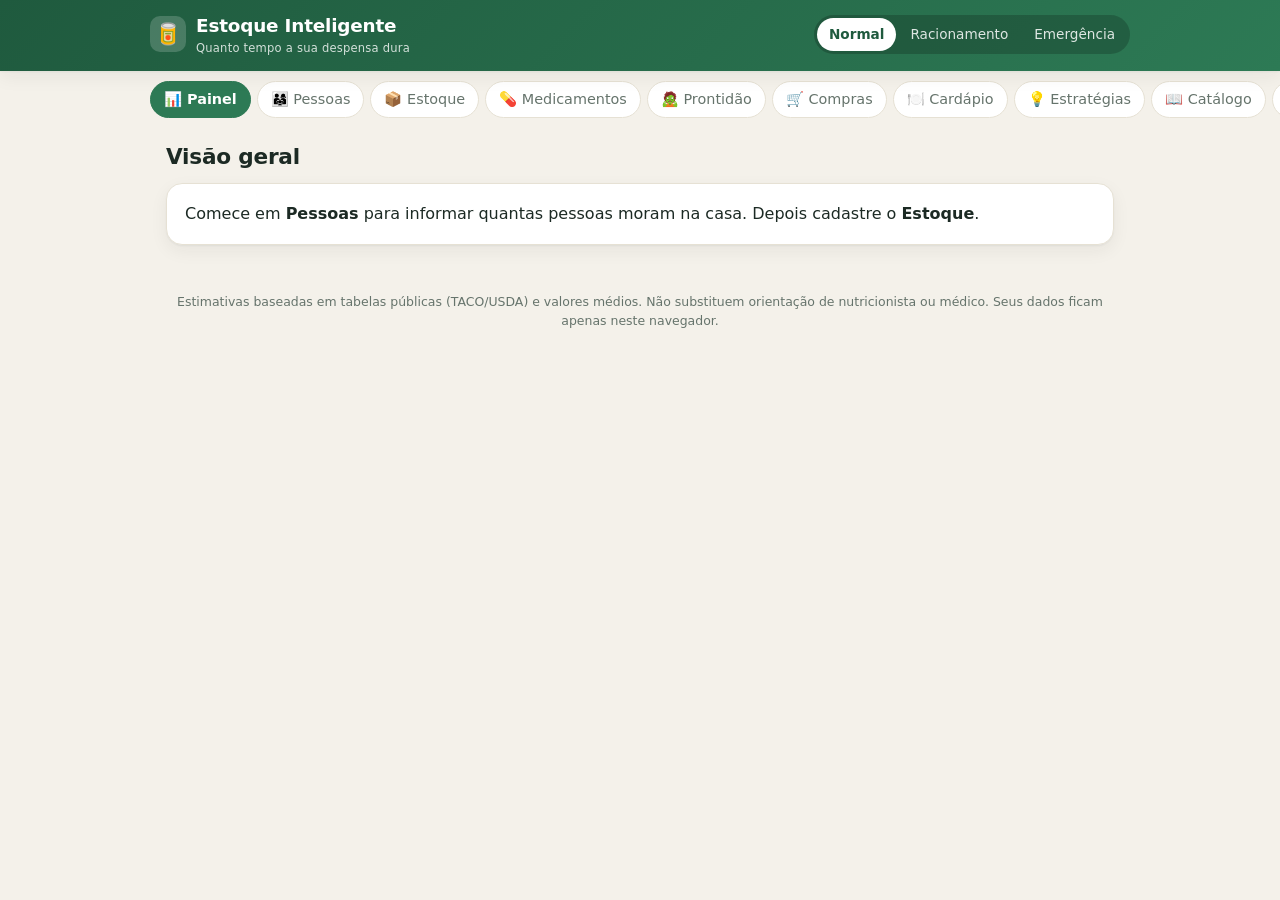
==== index.html @ f458c365 "Aba Prontidão: pontuação, mochila de fuga, plano da família e cenários de emergência - Pontuação de " ====
<!doctype html>
<html lang="pt-BR">
<head>
<meta charset="utf-8">
<meta name="viewport" content="width=device-width, initial-scale=1">
<title>Estoque Inteligente</title>
<meta name="description" content="Controle de alimentos armazenados e quanto tempo duram para a sua família.">
<meta name="theme-color" content="#2f6f4e">
<link rel="manifest" href="manifest.webmanifest">
<link rel="icon" href="icons/icon.svg" type="image/svg+xml">
<link rel="apple-touch-icon" href="icons/icon-192.png">
<link rel="stylesheet" href="css/style.css">
</head>
<body>
<header class="top">
  <div class="top-in">
    <div class="brand"><span class="logo" aria-hidden="true">🥫</span><div><strong>Estoque Inteligente</strong><small>Quanto tempo a sua despensa dura</small></div></div>
    <div id="modo" class="seg" role="group" aria-label="Modo de consumo"></div>
  </div>
</header>
<nav class="tabs" aria-label="Seções"><div id="tabs" class="tabs-in" role="tablist"></div></nav>
<main id="view" tabindex="-1"></main>
<footer class="foot">
  Estimativas baseadas em tabelas públicas (TACO/USDA) e valores médios. Não substituem orientação de nutricionista ou médico.
  Seus dados ficam apenas neste navegador.
</footer>
<script src="js/data.js"></script>
<script src="js/taco.js"></script>
<script src="js/meds.js"></script>
<script src="js/prontidao.js"></script>
<script src="js/engine.js"></script>
<script src="js/app.js"></script>
<script>
if ("serviceWorker" in navigator && location.protocol.indexOf("http") === 0) {
  window.addEventListener("load", function () { navigator.serviceWorker.register("sw.js").catch(function () {}); });
}
</script>
</body>
</html>
---- css/style.css ----
:root {
  --bg: #f4f1ea; --bg2: #ebe7dc; --card: #ffffff; --ink: #1c2a24; --muted: #66746c; --line: #e6e1d4;
  --brand: #2d7a55; --brand-2: #1f5a3e; --brand-soft: #e3f1e9; --brand-ink: #ffffff;
  --accent: #e0a23b; --ok: #2d7a55; --warn: #c98512; --bad: #c4423a; --info: #2f6db2;
  --ok-soft: #e3f1e9; --warn-soft: #fbf0d9; --bad-soft: #fae6e3; --info-soft: #e4eefa;
  --bar: #ece8dc; --shadow: 0 1px 2px rgba(28,42,36,.05), 0 6px 18px rgba(28,42,36,.06);
  --r: 16px;
}
@media (prefers-color-scheme: dark) {
  :root { --bg: #101613; --bg2: #18201c; --card: #19211d; --ink: #e8eee9; --muted: #93a39a; --line: #2a352f;
    --brand: #4fb184; --brand-2: #3a9a6e; --brand-soft: #1d3228; --brand-ink: #08130d; --accent: #e8b550;
    --ok: #55b98b; --warn: #e5a93f; --bad: #ee7b72; --info: #7db3ec;
    --ok-soft: #1b3126; --warn-soft: #382d14; --bad-soft: #3a1f1c; --info-soft: #1a2a3d;
    --bar: #26312b; --shadow: 0 1px 2px rgba(0,0,0,.3), 0 6px 18px rgba(0,0,0,.25); }
}
* { box-sizing: border-box; }
html { scroll-behavior: smooth; }
body { margin: 0; background: var(--bg); color: var(--ink); font: 16px/1.5 system-ui, -apple-system, "Segoe UI", Roboto, sans-serif; -webkit-font-smoothing: antialiased; }

/* Cabeçalho */
.top { position: sticky; top: 0; z-index: 20; background: linear-gradient(135deg, var(--brand-2), var(--brand)); color: #fff; padding: 12px 16px 14px; box-shadow: var(--shadow); }
.top-in { max-width: 980px; margin: 0 auto; display: flex; align-items: center; justify-content: space-between; gap: 12px; flex-wrap: wrap; }
.brand { display: flex; align-items: center; gap: 10px; font-size: 1.15rem; letter-spacing: -.01em; }
.brand .logo { width: 36px; height: 36px; border-radius: 10px; background: rgba(255,255,255,.18); display: grid; place-items: center; font-size: 1.3rem; }
.brand small { display: block; font-size: .72rem; opacity: .8; font-weight: 400; letter-spacing: .02em; }
.seg { display: inline-flex; background: rgba(0,0,0,.2); border-radius: 99px; padding: 3px; gap: 2px; }
.seg button { border: 0; background: transparent; color: rgba(255,255,255,.85); font: inherit; font-size: .85rem; padding: 6px 12px; border-radius: 99px; cursor: pointer; transition: background .15s; }
.seg button[aria-pressed="true"] { background: #fff; color: var(--brand-2); font-weight: 700; }
.tabs { display: flex; gap: 6px; overflow-x: auto; padding: 10px 12px; background: var(--bg); scrollbar-width: none; }
.tabs::-webkit-scrollbar { display: none; }
.tabs-in { display: flex; gap: 6px; max-width: 980px; margin: 0 auto; width: 100%; }
.tabs button { flex: 0 0 auto; border: 1px solid var(--line); background: var(--card); color: var(--muted); padding: 7px 13px; border-radius: 99px; font: inherit; font-size: .9rem; cursor: pointer; transition: all .15s; white-space: nowrap; }
.tabs button:hover { color: var(--ink); }
.tabs button[aria-selected="true"] { background: var(--brand); border-color: var(--brand); color: var(--brand-ink); font-weight: 600; }

main { max-width: 980px; margin: 0 auto; padding: 8px 16px 24px; outline: none; animation: fade .25s ease; }
@keyframes fade { from { opacity: 0; transform: translateY(4px); } to { opacity: 1; transform: none; } }
@media (prefers-reduced-motion: reduce) { main { animation: none; } html { scroll-behavior: auto; } }
h1, h2, h3 { line-height: 1.25; margin: 0 0 8px; letter-spacing: -.01em; }
h2 { font-size: 1.35rem; margin: 8px 0 12px; }
h3 { font-size: 1.02rem; }
p { margin: 6px 0; }

/* Cartões */
.card { background: var(--card); border: 1px solid var(--line); border-radius: var(--r); padding: 18px; margin-bottom: 16px; box-shadow: var(--shadow); }
.card > h3:first-child { display: flex; align-items: center; gap: 8px; }
.grid { display: grid; gap: 12px; grid-template-columns: repeat(auto-fit, minmax(210px, 1fr)); margin-bottom: 16px; }
.muted { color: var(--muted); font-size: .88rem; }

/* Hero do painel */
.hero { display: grid; grid-template-columns: auto 1fr; gap: 22px; align-items: center; background: linear-gradient(160deg, var(--card), var(--brand-soft)); }
.ring { position: relative; width: 168px; height: 168px; }
.ring svg { transform: rotate(-90deg); width: 100%; height: 100%; }
.ring .trk { stroke: var(--bar); } .ring .val { stroke: var(--brand); transition: stroke-dashoffset .6s ease; stroke-linecap: round; }
.ring.warn .val { stroke: var(--warn); } .ring.bad .val { stroke: var(--bad); }
.ring .mid { position: absolute; inset: 0; display: grid; place-content: center; text-align: center; }
.ring .mid b { font-size: 2.3rem; line-height: 1; letter-spacing: -.03em; }
.ring .mid span { font-size: .78rem; color: var(--muted); }
.hero h2 { margin: 0 0 4px; font-size: 1.3rem; }
.chips { display: flex; flex-wrap: wrap; gap: 6px; margin-top: 10px; }
.chip { font-size: .8rem; padding: 3px 10px; border-radius: 99px; background: var(--bg2); color: var(--muted); }
@media (max-width: 560px) { .hero { grid-template-columns: 1fr; justify-items: center; text-align: center; } .chips { justify-content: center; } }

/* KPIs */
.kpi { background: var(--card); border: 1px solid var(--line); border-radius: var(--r); padding: 14px 16px; box-shadow: var(--shadow); position: relative; overflow: hidden; }
.kpi::before { content: ""; position: absolute; left: 0; top: 0; bottom: 0; width: 4px; background: var(--ok); }
.kpi.warn::before { background: var(--warn); } .kpi.bad::before { background: var(--bad); }
.kpi .ic { font-size: 1.3rem; }
.kpi .l { color: var(--muted); font-size: .82rem; }
.kpi .v { font-size: 1.7rem; font-weight: 750; line-height: 1.15; letter-spacing: -.02em; margin: 2px 0; }
.kpi.ok .v { color: var(--ok); } .kpi.warn .v { color: var(--warn); } .kpi.bad .v { color: var(--bad); }

/* Barras */
.bar { height: 10px; background: var(--bar); border-radius: 99px; overflow: hidden; }
.bar > i { display: block; height: 100%; background: var(--brand); border-radius: 99px; transition: width .5s ease; }
.bar.bad > i { background: var(--bad); } .bar.warn > i { background: var(--warn); }

/* Tabelas */
table { width: 100%; border-collapse: collapse; font-size: .92rem; }
th, td { text-align: left; padding: 10px 8px; border-bottom: 1px solid var(--line); vertical-align: middle; }
tbody tr:last-child td { border-bottom: 0; }
tbody tr:hover { background: var(--bg); }
th { color: var(--muted); font-weight: 600; font-size: .74rem; text-transform: uppercase; letter-spacing: .05em; }
td.num, th.num { text-align: right; font-variant-numeric: tabular-nums; }
.scroll { overflow-x: auto; margin: 0 -4px; padding: 0 4px; }
.fname { display: flex; align-items: center; gap: 10px; }
.fname .em { font-size: 1.35rem; width: 32px; height: 32px; display: grid; place-items: center; background: var(--bg2); border-radius: 10px; flex: 0 0 auto; }

/* Formulários */
label { display: block; font-size: .8rem; color: var(--muted); margin-bottom: 3px; font-weight: 500; }
input, select, button { font: inherit; }
input, select { width: 100%; padding: 9px 11px; border: 1px solid var(--line); border-radius: 10px; background: var(--bg); color: var(--ink); transition: border-color .15s, box-shadow .15s; }
input:focus, select:focus { outline: none; border-color: var(--brand); box-shadow: 0 0 0 3px var(--brand-soft); }
td input { padding: 5px 8px; }
button:focus-visible, .tabs button:focus-visible, .seg button:focus-visible { outline: 2px solid var(--accent); outline-offset: 2px; }
.form { display: grid; gap: 12px; grid-template-columns: repeat(auto-fit, minmax(150px, 1fr)); align-items: end; }
.btn { background: var(--brand); color: var(--brand-ink); border: 0; border-radius: 10px; padding: 10px 16px; cursor: pointer; font-weight: 650; transition: filter .15s, transform .05s; }
.btn:hover { filter: brightness(1.08); } .btn:active { transform: translateY(1px); }
.btn.sec { background: transparent; color: var(--ink); border: 1px solid var(--line); }
.btn.del { background: transparent; color: var(--bad); border: 1px solid var(--line); padding: 4px 10px; font-weight: 500; }
.btn.del:hover { background: var(--bad-soft); }
.tag { display: inline-block; padding: 1px 9px; border-radius: 99px; font-size: .74rem; background: var(--brand-soft); color: var(--brand); font-weight: 600; }
.tag.src { background: var(--info-soft); color: var(--info); } .tag.est { background: var(--bg2); color: var(--muted); }

/* Sugestões */
.sug { display: flex; gap: 12px; padding: 12px 14px; margin: 8px 0; border-radius: 12px; background: var(--info-soft); }
.sug .ic { font-size: 1.2rem; line-height: 1.4; }
.sug b { display: block; }
.sug.alto { background: var(--bad-soft); } .sug.medio { background: var(--warn-soft); } .sug.ok { background: var(--ok-soft); }
.empty { color: var(--muted); padding: 28px 12px; text-align: center; background: var(--card); border: 1px dashed var(--line); border-radius: var(--r); }
.empty big { display: block; font-size: 2.2rem; margin-bottom: 6px; }
.row2 { display: grid; gap: 16px; grid-template-columns: repeat(auto-fit, minmax(300px, 1fr)); }
.row2 > .card { margin-bottom: 0; }
.row2 { margin-bottom: 16px; }
.flex { display: flex; gap: 8px; flex-wrap: wrap; align-items: center; }
.between { justify-content: space-between; }
.disclaimer { border-radius: 12px; padding: 10px 14px; font-size: .88rem; margin: 12px 0 0; background: var(--warn-soft); }
.meal { margin-bottom: 10px; }
.menu-day { display: grid; grid-template-columns: 64px 1fr; gap: 14px; }
.menu-day .dnum { background: var(--brand-soft); color: var(--brand); border-radius: 12px; display: grid; place-content: center; text-align: center; font-weight: 700; line-height: 1.1; }
.menu-day .dnum small { font-weight: 500; font-size: .7rem; }
.foot { max-width: 980px; margin: 0 auto; padding: 8px 16px 40px; color: var(--muted); font-size: .78rem; text-align: center; }
@media (max-width: 560px) {
  main { padding: 4px 12px 20px; } .grid { grid-template-columns: 1fr 1fr; gap: 10px; } .kpi { padding: 12px; } .kpi .v { font-size: 1.35rem; }
  .seg { width: 100%; } .seg button { flex: 1; padding: 6px 4px; font-size: .8rem; }
}

/* Macronutrientes */
.macro-wrap { display: grid; grid-template-columns: 150px 1fr; gap: 20px; align-items: center; margin-top: 8px; }
.donut { position: relative; width: 150px; height: 150px; }
.donut svg { width: 100%; height: 100%; }
.donut .mid { position: absolute; inset: 0; display: grid; place-content: center; text-align: center; }
.donut .mid b { font-size: 1.35rem; line-height: 1.1; } .donut .mid span { font-size: .7rem; color: var(--muted); }
.macro-list { display: grid; gap: 14px; }
.macro .bar { margin: 6px 0 4px; }
.macro .dot { display: inline-block; width: 10px; height: 10px; border-radius: 50%; margin-right: 6px; }
.macro .src { font-size: .8rem; }
@media (max-width: 560px) { .macro-wrap { grid-template-columns: 1fr; justify-items: center; } .macro-list { width: 100%; } }

/* Seletor com busca */
.combo { position: relative; }
.combo ul { position: absolute; z-index: 30; left: 0; right: 0; top: calc(100% + 4px); max-height: 320px; overflow-y: auto; margin: 0; padding: 4px; list-style: none; background: var(--card); border: 1px solid var(--line); border-radius: 12px; box-shadow: 0 10px 30px rgba(0,0,0,.18); }
.combo li[role=option] { display: flex; align-items: center; gap: 10px; padding: 7px 8px; border-radius: 8px; cursor: pointer; }
.combo li[role=option] small { display: block; color: var(--muted); font-size: .74rem; }
.combo li[aria-selected=true] { background: var(--brand-soft); }
.combo .em { font-size: 1.2rem; width: 30px; height: 30px; display: grid; place-items: center; background: var(--bg2); border-radius: 8px; flex: 0 0 auto; }
.combo .none, .combo .more { padding: 8px; color: var(--muted); font-size: .9rem; } .combo .none .btn, .combo .more .btn { margin-top: 6px; width: 100%; }
tbody tr[hidden] { display: none; }
@media (max-width: 560px) { .combo { grid-column: 1 / -1; } }

/* ---------- Relatório para imprimir ---------- */
.rel-sheet { background: #fff; color: #111; border: 1px solid var(--line); border-radius: 12px; padding: 16px; margin-bottom: 18px; overflow-x: auto; }
.rel-sheet h1 { font-size: 1.25rem; margin: 0 0 2px; color: #111; }
.rel-head { display: flex; justify-content: space-between; align-items: flex-start; gap: 16px; flex-wrap: wrap; margin-bottom: 10px; }
.rel-sheet .rs { font-size: .8rem; color: #444; }
.rel-kpis { display: flex; gap: 8px; }
.rk { border: 1.5px solid #222; border-radius: 6px; padding: 4px 10px; min-width: 112px; }
.rk .rl { font-size: .7rem; color: #444; } .rk .rv { font-size: 1.15rem; font-weight: 800; line-height: 1.15; } .rk .rs { font-size: .68rem; }
.rel-t { width: 100%; border-collapse: collapse; font-size: .78rem; table-layout: fixed; color: #111; }
.rel-t th, .rel-t td { border: 1px solid #777; padding: 3px 5px; vertical-align: middle; background: #fff; color: #111; text-transform: none; letter-spacing: 0; }
.rel-t th { background: #e9e9e9; font-size: .7rem; text-align: center; font-weight: 700; }
.rel-t td.c { text-align: center; } .rel-t small { color: #444; font-size: .66rem; }
.rel-t tr.grp td { background: #f0f0f0; font-weight: 700; font-size: .72rem; padding: 2px 6px; }
.rel-t td.rest { height: 8mm; } .rel-t tbody.g { break-inside: avoid; page-break-inside: avoid; }
.rel-t td.bx { line-height: 1; padding: 3px; }
.rel-t.menu td { vertical-align: top; font-size: .74rem; line-height: 1.35; height: 16mm; }
.rel-t.menu th:first-child { width: 8%; }
.box { display: inline-block; width: 4.3mm; height: 4.3mm; border: 1px solid #222; margin: 0 .4mm .4mm 0; font-size: 5px; line-height: 4.3mm; text-align: center; color: #888; font-style: normal; vertical-align: middle; }
.box.big { width: 7mm; height: 7mm; display: block; margin: 1px auto 0; }
.rel-foot { font-size: .74rem; margin-top: 8px; color: #333; }
.cal-grid { display: grid; grid-template-columns: repeat(10, 1fr); gap: 3px; }
.cal { border: 1px solid #555; border-radius: 4px; padding: 2px 3px; min-height: 14.5mm; font-size: .7rem; text-align: center; background: #fff; color: #111; position: relative; }
.cal b { font-size: .85rem; display: block; line-height: 1.1; } .cal span { color: #555; font-size: .62rem; display: block; }
.cal.sem { background: repeating-linear-gradient(45deg, #fff, #fff 3px, #ddd 3px, #ddd 4px); }
.cal.marca { border: 2px solid #000; } .cal em { display: block; font-style: normal; font-size: .58rem; font-weight: 700; line-height: 1.15; }

@media print {
  @page { size: A4 landscape; margin: 8mm; }
  :root { --bg: #fff; --card: #fff; --ink: #000; --muted: #333; --line: #999; }
  html, body { background: #fff !important; color: #000 !important; font-size: 12px; }
  .top, .tabs, .foot, .no-print, footer { display: none !important; }
  main { max-width: none !important; padding: 0 !important; animation: none !important; }
  .rel-sheet { border: 0; border-radius: 0; padding: 0; margin: 0; overflow: visible; page-break-after: always; break-after: page; }
  .rel-sheet:last-of-type { page-break-after: auto; break-after: auto; }
  .rel-t thead { display: table-header-group; }
  .rel-t tr { page-break-inside: avoid; break-inside: avoid; }
  .rel-t th, .rel-t td, .cal, .rk, .box, .rel-t tr.grp td, .cal.sem { -webkit-print-color-adjust: exact; print-color-adjust: exact; }
}
@media (max-width: 560px) { .cal-grid { grid-template-columns: repeat(5, 1fr); } }

/* Medicamentos */
.tag.bad { background: var(--bad-soft); color: var(--bad); } .tag.warn { background: var(--warn-soft); color: var(--warn); }
b.bad { color: var(--bad); } b.warn { color: var(--warn); } b.ok { color: var(--ok); }
details.dica { border-top: 1px solid var(--line); padding: 8px 0; } details.dica:first-of-type { border-top: 0; }
details.dica summary { cursor: pointer; font-weight: 600; } details.dica p { margin: 6px 0 2px; color: var(--ink); }

/* Prontidão */
.pr-hero { display: flex; align-items: center; gap: 18px; margin-bottom: 12px; }
.pr-num { width: 104px; height: 104px; border-radius: 50%; display: grid; place-content: center; text-align: center; border: 8px solid var(--brand); flex: 0 0 auto; }
.pr-num b { font-size: 2.2rem; line-height: 1; } .pr-num span { font-size: .7rem; color: var(--muted); }
.pr-hero h2 { margin: 0; }
.chk { display: flex; gap: 10px; align-items: flex-start; padding: 7px 0; border-top: 1px solid var(--line); cursor: pointer; }
.chk input { width: 20px; height: 20px; margin-top: 2px; flex: 0 0 auto; accent-color: var(--brand); }
.chk small { color: var(--muted); }
details.area summary { cursor: pointer; display: flex; justify-content: space-between; gap: 10px; align-items: center; list-style: none; }
details.area summary::-webkit-details-marker { display: none; }
.rel-2col { display: grid; grid-template-columns: 1fr 1fr; gap: 12px; }
.rel-t.plan td { height: 11mm; vertical-align: top; }
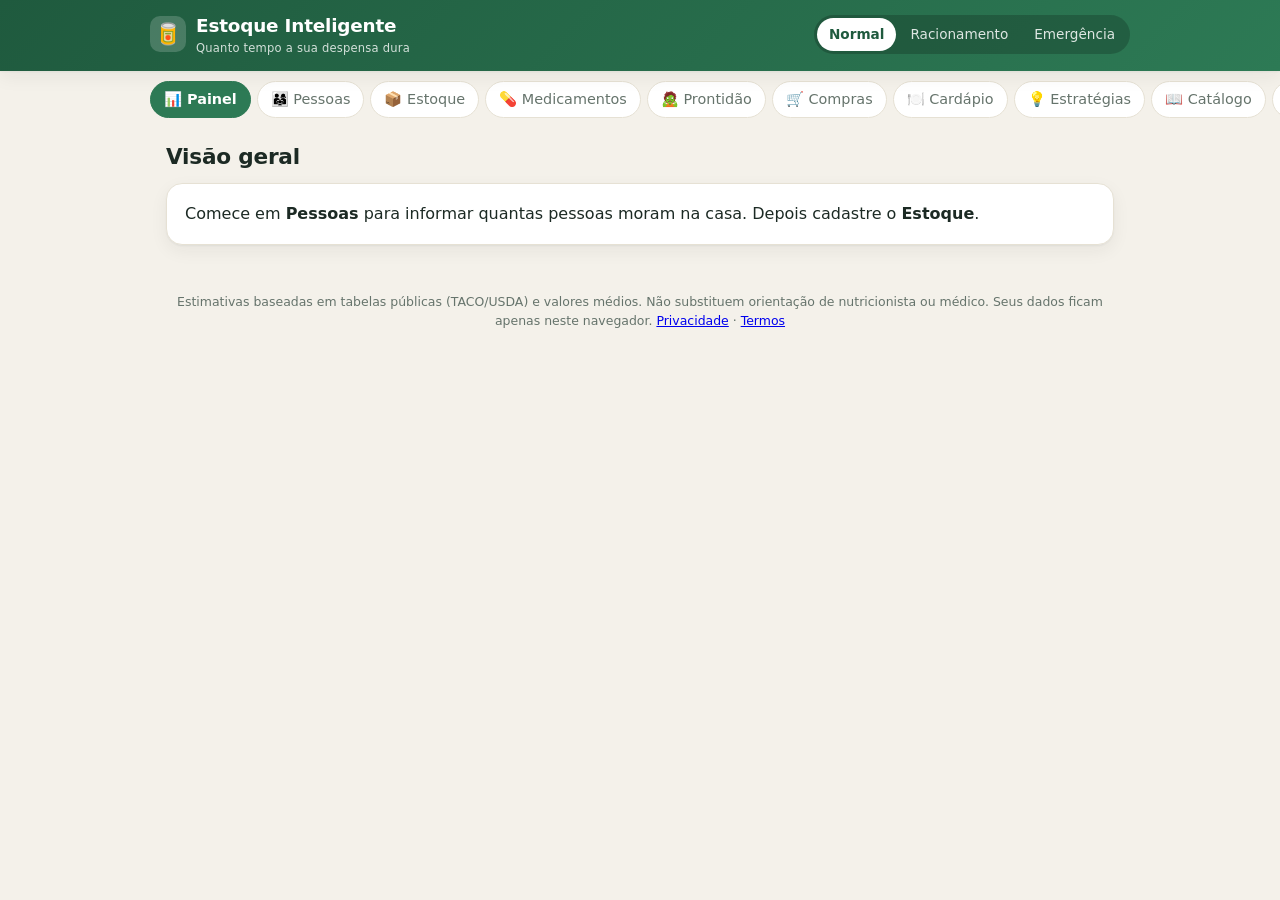
==== commit 289d7f4d: "Páginas de Política de Privacidade e Termos de Serviço - privacidade.html e termos.html, em portuguê" ====
--- a/index.html
+++ b/index.html
@@ -23,11 +23,14 @@
 <footer class="foot">
   Estimativas baseadas em tabelas públicas (TACO/USDA) e valores médios. Não substituem orientação de nutricionista ou médico.
   Seus dados ficam apenas neste navegador.
+  <a href="privacidade.html">Privacidade</a> · <a href="termos.html">Termos</a>
 </footer>
 <script src="js/data.js"></script>
 <script src="js/taco.js"></script>
+<script src="js/usda.js"></script>
 <script src="js/meds.js"></script>
 <script src="js/prontidao.js"></script>
+<script src="js/drive.js"></script>
 <script src="js/engine.js"></script>
 <script src="js/app.js"></script>
 <script>
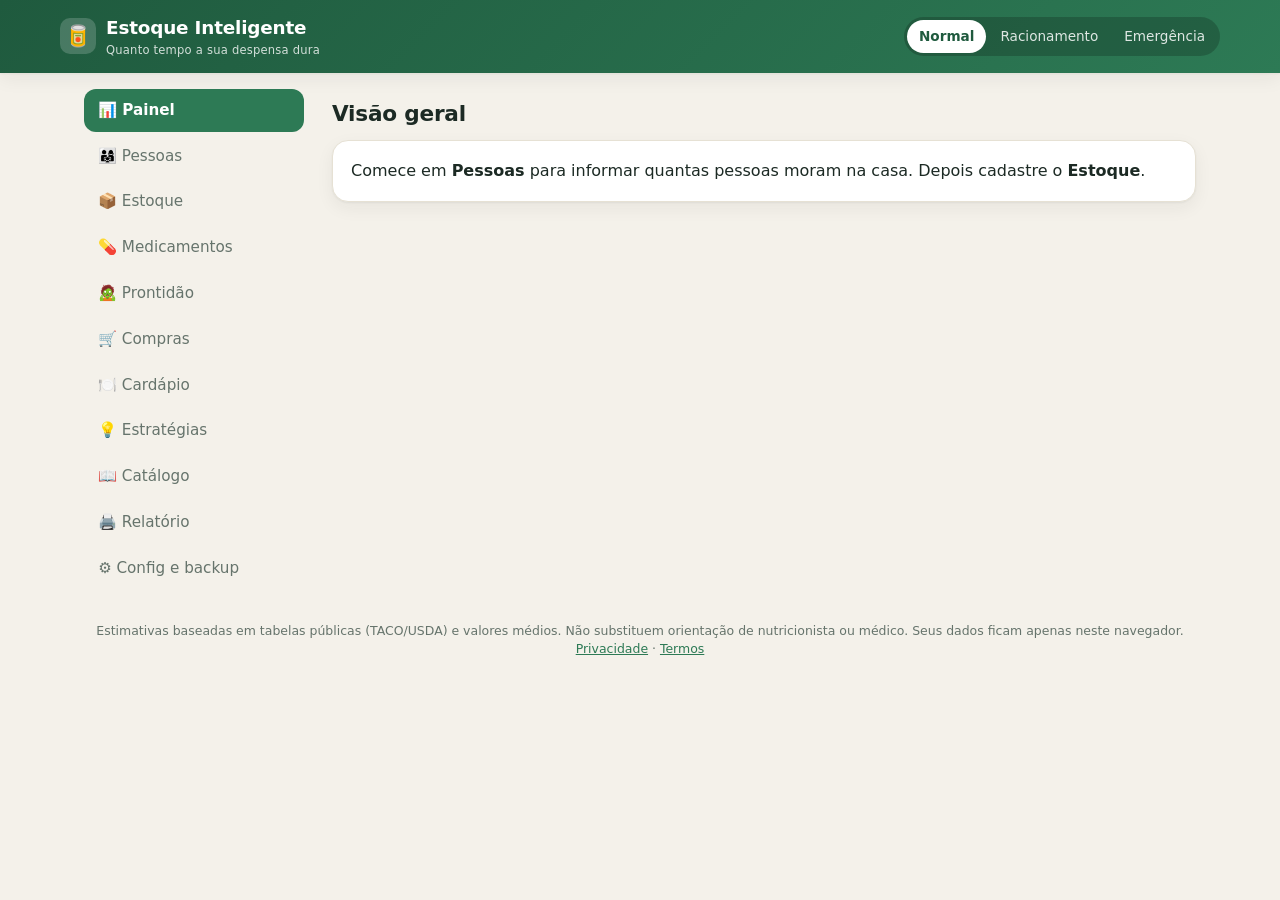
==== commit edc86d55: "Layout: menu lateral no desktop, cabeçalho com contraste e rodapé legível - Em telas largas o menu d" ====
--- a/index.html
+++ b/index.html
@@ -18,8 +18,10 @@
     <div id="modo" class="seg" role="group" aria-label="Modo de consumo"></div>
   </div>
 </header>
+<div class="layout">
 <nav class="tabs" aria-label="Seções"><div id="tabs" class="tabs-in" role="tablist"></div></nav>
 <main id="view" tabindex="-1"></main>
+</div>
 <footer class="foot">
   Estimativas baseadas em tabelas públicas (TACO/USDA) e valores médios. Não substituem orientação de nutricionista ou médico.
   Seus dados ficam apenas neste navegador.
--- a/css/style.css
+++ b/css/style.css
@@ -44,7 +44,7 @@
 /* Cartões */
 .card { background: var(--card); border: 1px solid var(--line); border-radius: var(--r); padding: 18px; margin-bottom: 16px; box-shadow: var(--shadow); }
 .card > h3:first-child { display: flex; align-items: center; gap: 8px; }
-.grid { display: grid; gap: 12px; grid-template-columns: repeat(auto-fit, minmax(210px, 1fr)); margin-bottom: 16px; }
+.grid { display: grid; gap: 12px; grid-template-columns: repeat(auto-fit, minmax(190px, 1fr)); margin-bottom: 16px; }
 .muted { color: var(--muted); font-size: .88rem; }
 
 /* Hero do painel */
@@ -206,3 +206,28 @@
 details.area summary::-webkit-details-marker { display: none; }
 .rel-2col { display: grid; grid-template-columns: 1fr 1fr; gap: 12px; }
 .rel-t.plan td { height: 11mm; vertical-align: top; }
+
+/* Aviso de backup no Painel */
+#avisoBackup { flex-wrap: wrap; margin-bottom: 16px; }
+#avisoBackup > div:nth-child(2) { flex: 1 1 220px; min-width: 0; }
+@media (max-width: 560px) { #avisoBackup > .flex { flex: 0 0 100%; padding-left: 34px; } }
+
+/* ---------- Ajustes de layout: cabeçalho, menu lateral no desktop, rodapé ---------- */
+:root { --hdr1: #1f5a3e; --hdr2: #2d7a55; }
+@media (prefers-color-scheme: dark) { :root { --hdr1: #143326; --hdr2: #1d4a37; } }
+.top { background: linear-gradient(135deg, var(--hdr1), var(--hdr2)); }
+.top-in, .layout, .foot { max-width: 1160px; }
+.layout { margin: 0 auto; }
+.foot a { color: var(--brand); text-decoration: underline; }
+@media (min-width: 900px) {
+  .top { padding: 14px 24px; }
+  .layout { display: grid; grid-template-columns: 220px minmax(0, 1fr); gap: 28px; padding: 0 24px; align-items: start; }
+  .tabs { position: sticky; top: 84px; display: block; padding: 16px 0 24px; overflow: visible; background: transparent; max-height: calc(100vh - 100px); overflow-y: auto; }
+  .tabs-in { flex-direction: column; max-width: none; margin: 0; gap: 3px; }
+  .tabs button { width: 100%; text-align: left; border: 0; background: transparent; padding: 10px 14px; border-radius: 12px; font-size: .95rem; }
+  .tabs button:hover { background: var(--bg2); }
+  .tabs button[aria-selected="true"] { background: var(--brand); color: var(--brand-ink); }
+  main { max-width: none; margin: 0; padding: 20px 0 32px; min-width: 0; }
+  .foot { padding: 8px 24px 40px; }
+}
+@media print { .layout { display: block !important; padding: 0 !important; max-width: none !important; } }
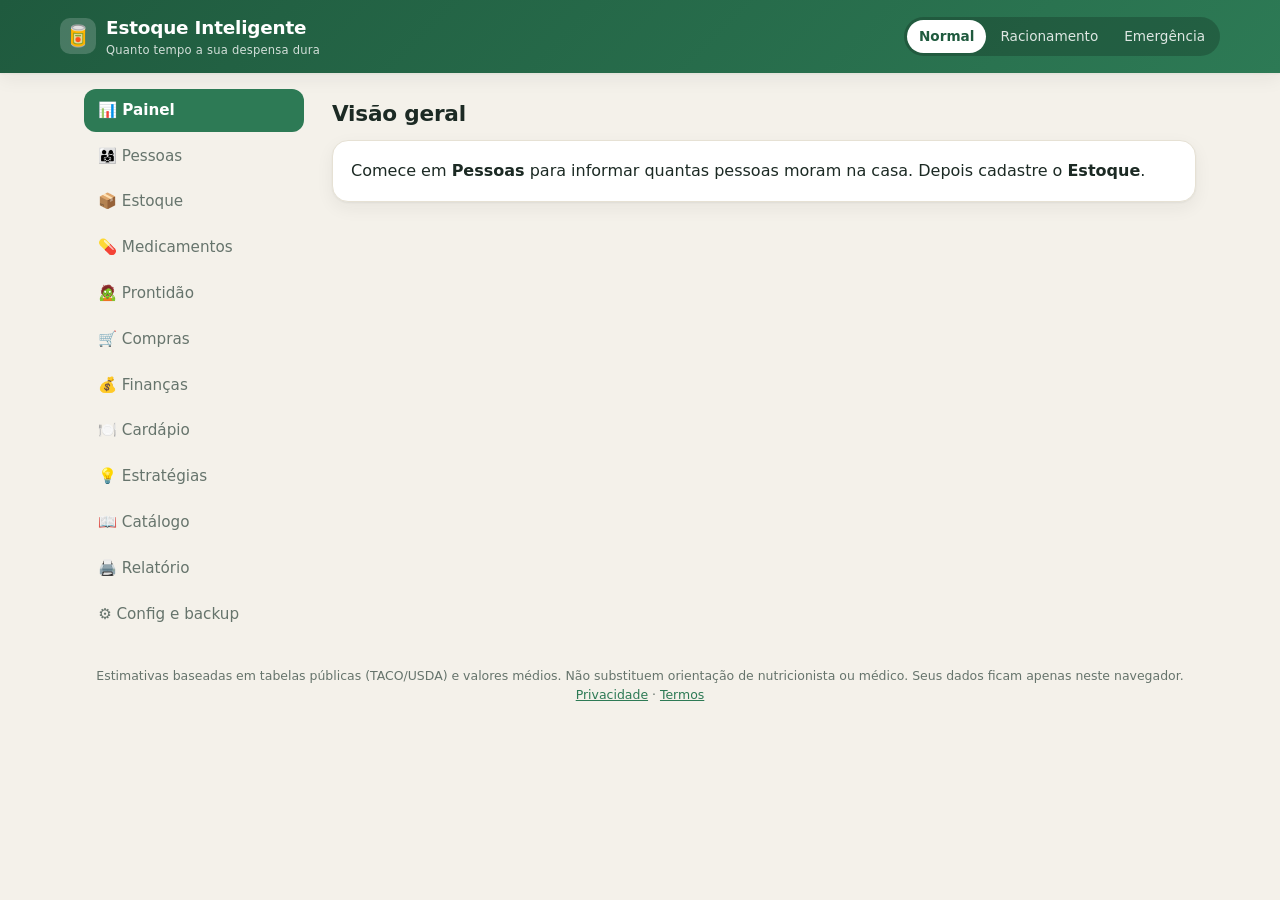
==== commit ab3d575e: "Controle financeiro: gastos por compra, mês, orçamento e histórico de preço - Cadastro de estoque ga" ====
--- a/index.html
+++ b/index.html
@@ -33,6 +33,7 @@
 <script src="js/meds.js"></script>
 <script src="js/prontidao.js"></script>
 <script src="js/drive.js"></script>
+<script src="js/financas.js"></script>
 <script src="js/engine.js"></script>
 <script src="js/app.js"></script>
 <script>
--- a/css/style.css
+++ b/css/style.css
@@ -231,3 +231,11 @@
   .foot { padding: 8px 24px 40px; }
 }
 @media print { .layout { display: block !important; padding: 0 !important; max-width: none !important; } }
+
+/* Finanças */
+.fin-bars { display: flex; align-items: stretch; gap: 6px; height: 170px; margin-top: 6px; }
+.fin-bar { flex: 1; min-width: 0; display: flex; flex-direction: column; justify-content: flex-end; align-items: center; gap: 3px; border: 0; background: transparent; cursor: pointer; padding: 0; color: var(--muted); font: inherit; }
+.fin-bar i { display: block; width: 100%; background: var(--brand-soft); border-radius: 6px 6px 0 0; min-height: 3px; transition: background .15s; }
+.fin-bar:hover i { background: var(--brand); opacity: .7; }
+.fin-bar.sel i { background: var(--brand); }
+.fin-bar .v { font-size: .68rem; min-height: 1em; } .fin-bar .l { font-size: .7rem; } .fin-bar.sel .l { color: var(--ink); font-weight: 700; }
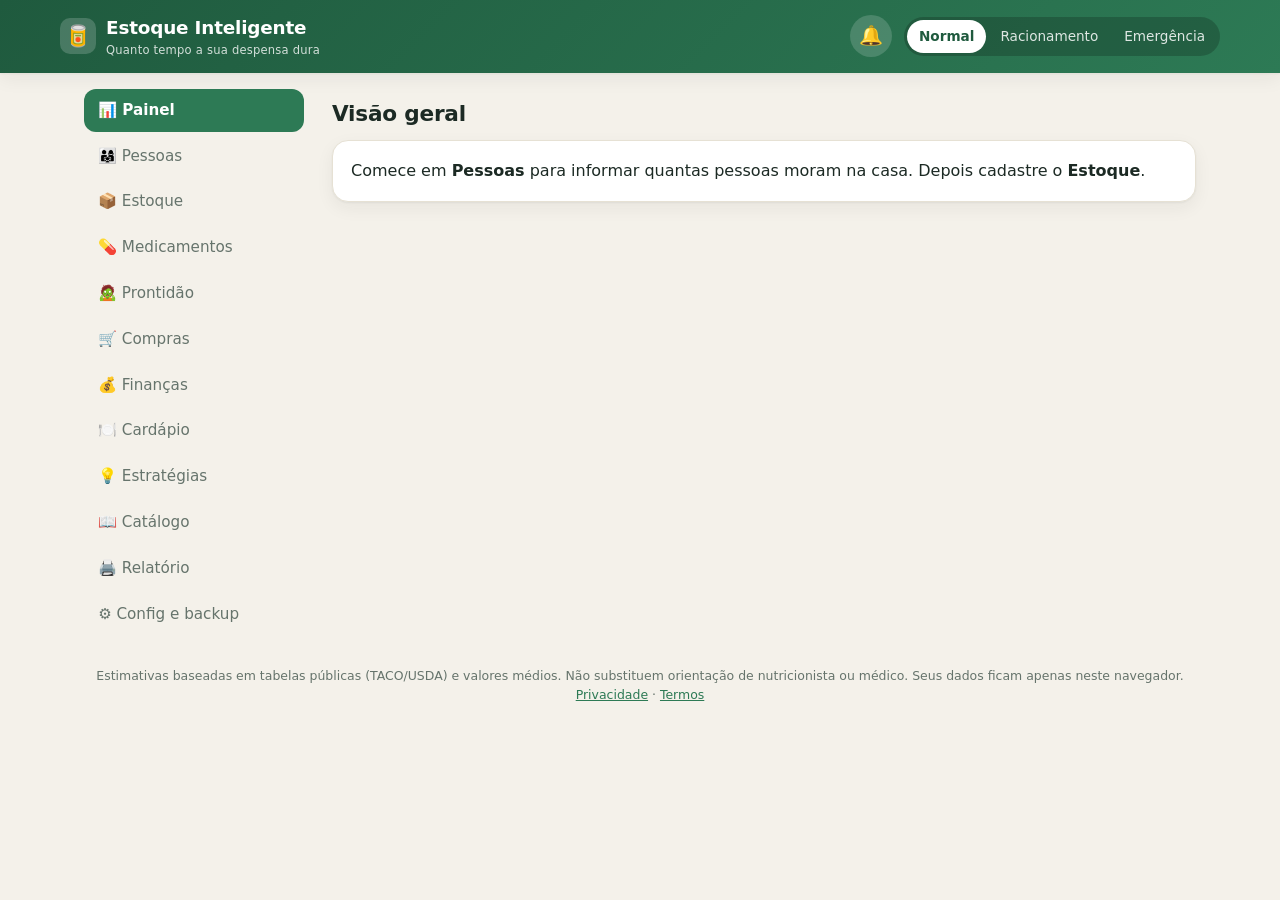
==== commit 9ddd1a1e: "Central de notificações: sino com contador e tela própria, Painel sem banners Co-Authored-By: Claude" ====
--- a/index.html
+++ b/index.html
@@ -15,6 +15,7 @@
 <header class="top">
   <div class="top-in">
     <div class="brand"><span class="logo" aria-hidden="true">🥫</span><div><strong>Estoque Inteligente</strong><small>Quanto tempo a sua despensa dura</small></div></div>
+    <button id="bell" class="bell" type="button" data-act="notif-abrir" aria-label="Notificações" aria-pressed="false"><span aria-hidden="true">🔔</span><span class="badge" hidden>0</span></button>
     <div id="modo" class="seg" role="group" aria-label="Modo de consumo"></div>
   </div>
 </header>
--- a/css/style.css
+++ b/css/style.css
@@ -208,9 +208,9 @@
 .rel-t.plan td { height: 11mm; vertical-align: top; }
 
 /* Aviso de backup no Painel */
-#avisoBackup { flex-wrap: wrap; margin-bottom: 16px; }
-#avisoBackup > div:nth-child(2) { flex: 1 1 220px; min-width: 0; }
-@media (max-width: 560px) { #avisoBackup > .flex { flex: 0 0 100%; padding-left: 34px; } }
+#avisoBackup, #avisoValidade { flex-wrap: wrap; margin-bottom: 16px; }
+#avisoBackup > div:nth-child(2), #avisoValidade > div:nth-child(2) { flex: 1 1 220px; min-width: 0; }
+@media (max-width: 560px) { #avisoBackup > .flex, #avisoValidade > .flex { flex: 0 0 100%; padding-left: 34px; } }
 
 /* ---------- Ajustes de layout: cabeçalho, menu lateral no desktop, rodapé ---------- */
 :root { --hdr1: #1f5a3e; --hdr2: #2d7a55; }
@@ -239,3 +239,15 @@
 .fin-bar:hover i { background: var(--brand); opacity: .7; }
 .fin-bar.sel i { background: var(--brand); }
 .fin-bar .v { font-size: .68rem; min-height: 1em; } .fin-bar .l { font-size: .7rem; } .fin-bar.sel .l { color: var(--ink); font-weight: 700; }
+
+/* Sino e central de notificações */
+.top-in .brand { flex: 1; min-width: 0; }
+.bell { position: relative; flex: 0 0 auto; width: 42px; height: 42px; border: 0; border-radius: 50%; background: rgba(255,255,255,.16); color: #fff; font-size: 1.2rem; cursor: pointer; display: grid; place-items: center; transition: background .15s; }
+.bell:hover { background: rgba(255,255,255,.26); }
+.bell[aria-pressed="true"] { background: #fff; }
+.bell .badge { position: absolute; top: -4px; right: -4px; min-width: 21px; height: 21px; padding: 0 5px; border-radius: 99px; background: var(--bad); color: #fff; font-size: .72rem; font-weight: 800; display: grid; place-items: center; border: 2px solid var(--hdr2); line-height: 1; }
+.bell .badge[hidden] { display: none; }
+.bell .badge.medio { background: var(--warn); }
+.notif { margin: 0 0 10px; flex-wrap: wrap; }
+.notif > div:nth-child(2) { flex: 1 1 240px; min-width: 0; }
+@media (max-width: 560px) { .top-in { flex-wrap: wrap; } .bell { order: 2; } .seg { order: 3; } .notif > .flex { flex: 0 0 100%; padding-left: 34px; } }
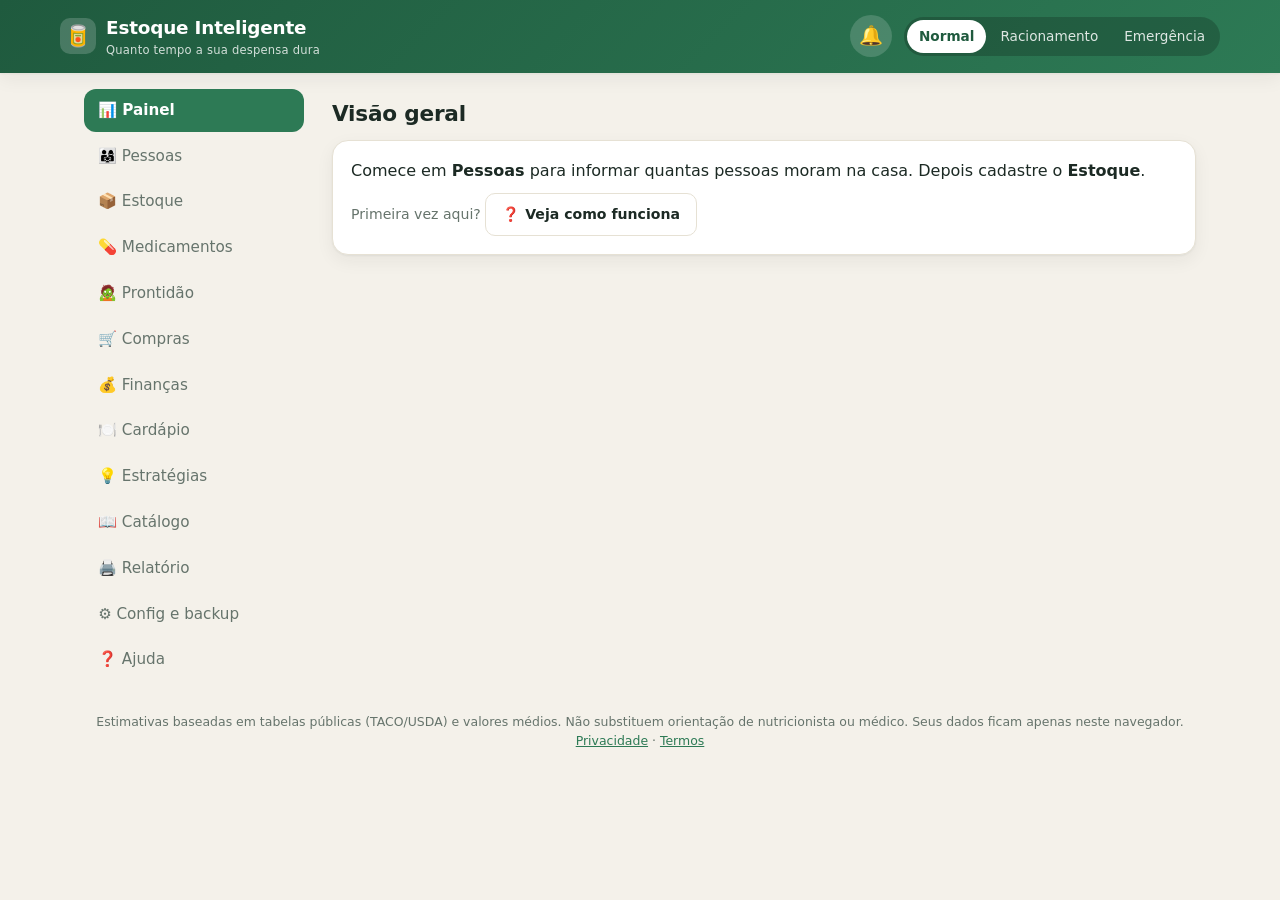
==== commit e13bddcc: "Catálogo: +40 itens do dia a dia (sem glúten, micro-ondas, zero lactose etc.), +10 da USDA e busca t" ====
--- a/index.html
+++ b/index.html
@@ -31,6 +31,7 @@
 <script src="js/data.js"></script>
 <script src="js/taco.js"></script>
 <script src="js/usda.js"></script>
+<script src="js/extras.js"></script>
 <script src="js/meds.js"></script>
 <script src="js/prontidao.js"></script>
 <script src="js/drive.js"></script>
--- a/css/style.css
+++ b/css/style.css
@@ -139,6 +139,10 @@
 
 /* Seletor com busca */
 .combo { position: relative; }
+.form[data-form=estoque] { position: relative; }
+.form[data-form=estoque] .combo { position: static; }
+.form[data-form=estoque] .combo ul { max-height: 380px; }
+.form[data-form=estoque] .combo li[role=option] { padding: 8px 10px; }
 .combo ul { position: absolute; z-index: 30; left: 0; right: 0; top: calc(100% + 4px); max-height: 320px; overflow-y: auto; margin: 0; padding: 4px; list-style: none; background: var(--card); border: 1px solid var(--line); border-radius: 12px; box-shadow: 0 10px 30px rgba(0,0,0,.18); }
 .combo li[role=option] { display: flex; align-items: center; gap: 10px; padding: 7px 8px; border-radius: 8px; cursor: pointer; }
 .combo li[role=option] small { display: block; color: var(--muted); font-size: .74rem; }
@@ -251,3 +255,39 @@
 .notif { margin: 0 0 10px; flex-wrap: wrap; }
 .notif > div:nth-child(2) { flex: 1 1 240px; min-width: 0; }
 @media (max-width: 560px) { .top-in { flex-wrap: wrap; } .bell { order: 2; } .seg { order: 3; } .notif > .flex { flex: 0 0 100%; padding-left: 34px; } }
+
+/* Ajuda */
+.ajuda { margin-top: 10px; line-height: 1.55; }
+.ajuda p { margin: 8px 0; }
+.ajuda ul, .ajuda ol { margin: 8px 0; padding-left: 22px; }
+.ajuda li { margin: 6px 0; }
+
+/* Cardápio: edição da refeição */
+.btn.mini { padding: 2px 8px; min-height: 0; font-size: .85rem; margin-left: 6px; vertical-align: baseline; }
+.meal.editor { background: var(--bg2); border: 1px solid var(--line); border-radius: 12px; padding: 10px 12px; margin: 6px 0; }
+.meal.editor label { font-size: .8rem; }
+
+/* Estoque: grupos (sanfona) e baixa de uso */
+table.estoque tr.grp td { background: var(--bg2); border-top: 2px solid var(--line); }
+table.estoque tr.sub td { background: color-mix(in srgb, var(--bg2) 55%, transparent); }
+table.estoque tr.usar-row td { background: var(--brand-soft); }
+.grp-btn { background: none; border: 0; padding: 0; margin: 0; font: inherit; color: inherit; text-align: left; cursor: pointer; display: flex; gap: 6px; align-items: center; }
+.grp-btn:focus-visible { outline: 2px solid var(--brand); outline-offset: 2px; border-radius: 6px; }
+table.estoque .acoes { white-space: nowrap; }
+.bad { color: var(--bad, #b3261e); }
+
+/* Estoque: colunas fixas (abrir um grupo não desloca nada) e entradas do grupo recuadas */
+table.estoque { table-layout: fixed; width: 100%; min-width: 780px; }
+table.estoque td:first-child { overflow-wrap: anywhere; }
+table.estoque th { white-space: nowrap; }
+table.estoque th:nth-child(3) { white-space: normal; }
+table.estoque td:nth-child(3), table.estoque td:nth-child(4) { white-space: nowrap; }
+table.estoque .acoes .btn { white-space: nowrap; }
+table.estoque tr.sub td:first-child { padding-left: 30px; border-left: 3px solid var(--brand); }
+table.estoque tr.sub td { background: color-mix(in srgb, var(--brand-soft) 35%, transparent); }
+table.estoque .acoes { text-align: right; }
+table.estoque .acoes .btn { margin: 2px 0 2px 2px; padding-left: 8px; padding-right: 8px; }
+table.estoque tr.grp.aberto td:first-child { border-left: 3px solid var(--brand); }
+table.estoque tr.grp.aberto td { background: var(--brand-soft); }
+.meal.feita { background: var(--brand-soft); border-radius: 10px; padding: 6px 8px; }
+.dnum small + small { margin-top: 2px; font-size: .62rem; opacity: .85; }
